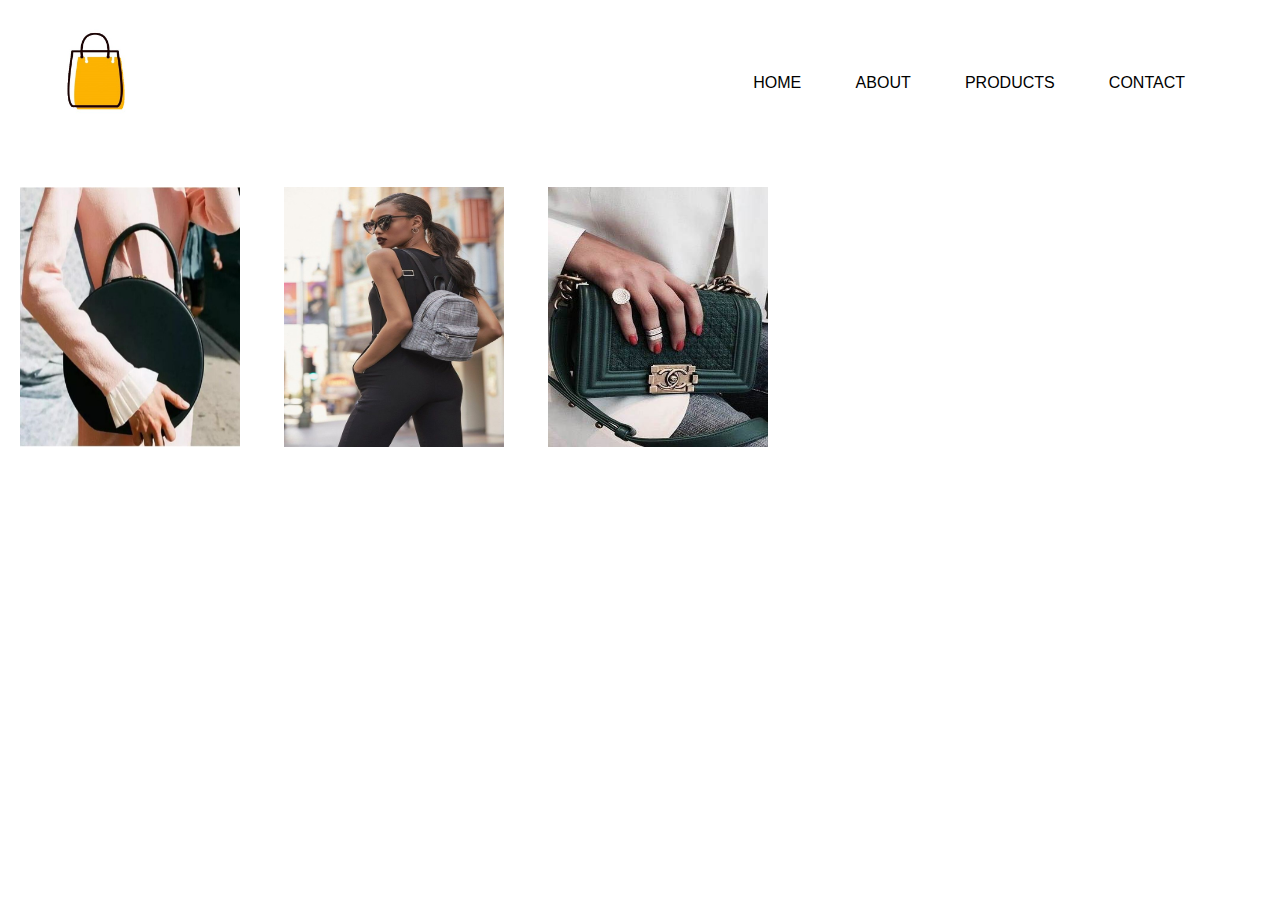
==== index.html @ 6227fddd "add goodie files" ====
<!DOCTYPE html>

<html>
	<head>
		<meta charset = "UTF-8">
		<title>Goodie | Ecommerce Website Design</title>
		<link rel="stylesheet" href="./css/styles.css">
	</head>
	
	<body>
		
		<header>
		<div class = "container">
			<div class = "navbar">
				<div class = "logo">
					<img src = "images/pngtree-shopping-bag-icon.jpg" width = "100px">
				</div>

			<nav>
				<ul>
					<li><a href = "">Home</li>
					<li><a href = "">About</a></li>
					<li><a href = "">Products</a></li>
					<li><a href = "">Contact</a></li>
			
				</ul>
		
			</nav>
			</div>
		</div>
		</header>
		
		<!-----New arrivals----->
			
			<section id = "boxes">
			<div class = "categories">
				<div class = "small-container">
				<div class = "row">
					<div class = "col-1">
					<img src = "images/new7.jpg"></div>
					
					<div class = "col-1">
					<img src = "images/new5.jpg"></div>
					
					<div class = "col-1">
					<img src = "images/new1.jpg"></div>
				
				</div>
				</div>
			</div>
			</section>
		
		
		
		
		
		
		
		
		
		
		


	</body>
</html>
---- css/styles.css ----
body{
	font-family: Arial, Helvitica, sans-serif;
	font-size: 15px;
	line-height:1.5;
	padding: 0;
	margin:0;
}

*{
	margin: 0;
	padding: 0;
	box-sizing: border-box;
}

header a{
	color:black;
	text-decoration:none;
	text-transform:uppercase;
	font-size:16px;
}

.navbar{
	display: flex;
	align-items: center;
	padding: 20px;
}
header nav{
	flex: 1;
	text-align: right;
}
header nav ul{
	display: inline-block;
	list-style-type: none;
}
header nav ul li{
	display: inline-block;
	margin-right: 50px;
	padding-top: 20px;
}
header a:hover{
	color:#black;
	font-weight:bold;
}

.container{
	max-width: 1300px;
	margin: auto;
	padding-left: 25px;
	padding-right: 25px;
}

.categories{
	margin: 20px auto;
	
}

#boxes{
	
	margin-top:left;
	
}

#boxes .col-1{
	display:inline-block;
	float:relative;
	min-width:5%;
	
	
}
#boxes .col-1 img{
	height:300px;
	width:260px;
	padding:20px;
	
}
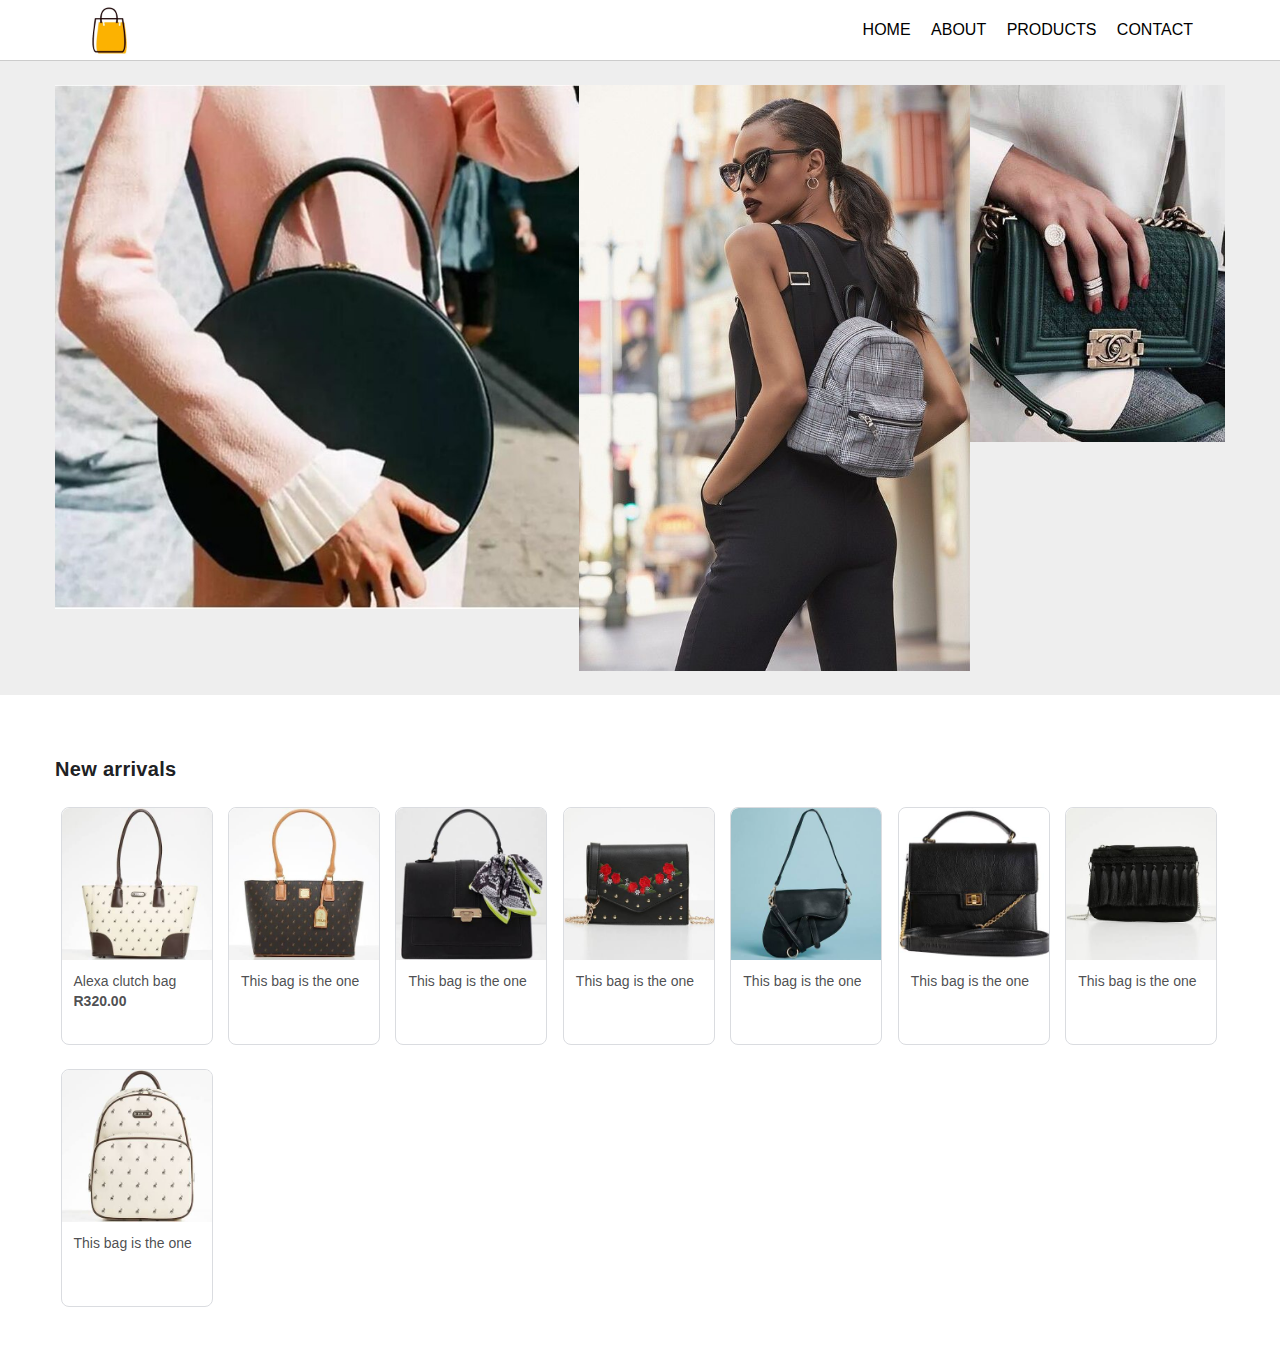
==== commit 723b3570: "small ui updates" ====
--- a/index.html
+++ b/index.html
@@ -1,66 +1,117 @@
 <!DOCTYPE html>
 
 <html>
-	<head>
-		<meta charset = "UTF-8">
-		<title>Goodie | Ecommerce Website Design</title>
-		<link rel="stylesheet" href="./css/styles.css">
-	</head>
-	
-	<body>
-		
-		<header>
-		<div class = "container">
-			<div class = "navbar">
-				<div class = "logo">
-					<img src = "images/pngtree-shopping-bag-icon.jpg" width = "100px">
-				</div>
 
-			<nav>
-				<ul>
-					<li><a href = "">Home</li>
-					<li><a href = "">About</a></li>
-					<li><a href = "">Products</a></li>
-					<li><a href = "">Contact</a></li>
-			
-				</ul>
-		
-			</nav>
-			</div>
-		</div>
-		</header>
-		
-		<!-----New arrivals----->
-			
-			<section id = "boxes">
-			<div class = "categories">
-				<div class = "small-container">
-				<div class = "row">
-					<div class = "col-1">
-					<img src = "images/new7.jpg"></div>
-					
-					<div class = "col-1">
-					<img src = "images/new5.jpg"></div>
-					
-					<div class = "col-1">
-					<img src = "images/new1.jpg"></div>
-				
-				</div>
-				</div>
-			</div>
-			</section>
-		
-		
-		
-		
-		
-		
-		
-		
-		
-		
-		
+<head>
+    <meta charset="UTF-8">
+    <title>Goodie | Ecommerce Website Design</title>
+    <link rel="stylesheet" href="./css/styles.css">
+</head>
 
+<body>
 
-	</body>
+    <div class="header">
+        <div class="container">
+            <div class="logo">
+                <img src="images/pngtree-shopping-bag-icon.jpg">
+            </div>
+            <div class="navbar">
+                <a href="#">Home</a>
+                <a href="#">About</a>
+                <a href="#">Products</a>
+                <a href="#">Contact</a>
+            </div>
+        </div>
+    </div>
+
+    <section class="featured">
+        <div class="container">
+            <div><img src="images/new7.jpg" /></div>
+            <div><img src="images/new5.jpg" /></div>
+            <div><img src="images/new1.jpg" /></div>
+        </div>
+    </section>
+
+    <div class="catalogue">
+        <div class="section-header container">
+            New arrivals
+        </div>
+        <div class="container">
+            
+            <div class="product-container">
+                <div class="product-item">
+                    <div class="product-image"><img src="./images/products/images.jpeg" /></div>
+                    <div class="product-details">
+                        <div class="product-name">Alexa clutch bag</div>
+                        <div class="product-price">R320.00</div>
+                    </div>
+                </div>
+            </div>
+            
+            <div class="product-container">
+                <div class="product-item">
+                    <div class="product-image"><img src="./images/products/images (1).jpeg" /></div>
+                    <div class="product-details">
+                        This bag is the one
+                    </div>
+                </div>
+            </div>
+            
+            <div class="product-container">
+                <div class="product-item">
+                    <div class="product-image"><img src="./images/products/images (2).jpeg" /></div>
+                    <div class="product-details">
+                        This bag is the one
+                    </div>
+                </div>
+            </div>
+            
+            <div class="product-container">
+                <div class="product-item">
+                    <div class="product-image"><img src="./images/products/images (3).jpeg" /></div>
+                    <div class="product-details">
+                        This bag is the one
+                    </div>
+                </div>
+            </div>
+            
+            <div class="product-container">
+                <div class="product-item">
+                    <div class="product-image"><img src="./images/products/images (4).jpeg" /></div>
+                    <div class="product-details">
+                        This bag is the one
+                    </div>
+                </div>
+            </div>
+            
+            <div class="product-container">
+                <div class="product-item">
+                    <div class="product-image"><img src="./images/products/images (5).jpeg" /></div>
+                    <div class="product-details">
+                        This bag is the one
+                    </div>
+                </div>
+            </div>
+            
+            <div class="product-container">
+                <div class="product-item">
+                    <div class="product-image"><img src="./images/products/images (6).jpeg" /></div>
+                    <div class="product-details">
+                        This bag is the one
+                    </div>
+                </div>
+            </div>
+            
+            <div class="product-container">
+                <div class="product-item">
+                    <div class="product-image"><img src="./images/products/images (7).jpeg" /></div>
+                    <div class="product-details">
+                        This bag is the one
+                    </div>
+                </div>
+            </div>
+        </div>
+    </div>
+</body>
+
 </html>--- a/css/styles.css
+++ b/css/styles.css
@@ -1,82 +1,144 @@
-body{
-	font-family: Arial, Helvitica, sans-serif;
-	font-size: 15px;
-	line-height:1.5;
+html, body {
+    font-family:Roboto, HelveticaNeue, Arial, sans-serif;
+	font-size: 16px;
 	padding: 0;
-	margin:0;
+    margin: 0;
+    box-sizing: border-box;
 }
 
-*{
-	margin: 0;
-	padding: 0;
-	box-sizing: border-box;
+.container {
+    width: 100%;
+    max-width: 1170px;
+    margin: auto;
 }
 
-header a{
-	color:black;
-	text-decoration:none;
-	text-transform:uppercase;
-	font-size:16px;
+.header {
+    border-bottom: 1px solid #CCC;
 }
 
-.navbar{
-	display: flex;
-	align-items: center;
-	padding: 20px;
-}
-header nav{
-	flex: 1;
-	text-align: right;
-}
-header nav ul{
-	display: inline-block;
-	list-style-type: none;
-}
-header nav ul li{
-	display: inline-block;
-	margin-right: 50px;
-	padding-top: 20px;
-}
-header a:hover{
-	color:#black;
-	font-weight:bold;
+.header .container {
+    display: flex;
+    justify-content: space-between;
+    align-items: center;
+    padding: 0 24px;
+    box-sizing: border-box;
 }
 
-.container{
-	max-width: 1300px;
-	margin: auto;
-	padding-left: 25px;
-	padding-right: 25px;
+.logo {
+    width: 60px;
 }
 
-.categories{
-	margin: 20px auto;
-	
+img {
+    max-width: 100%;
+    display: block;
 }
 
-#boxes{
-	
-	margin-top:left;
-	
+.navbar {
+    text-transform: uppercase;
 }
 
-#boxes .col-1{
-	display:inline-block;
-	float:relative;
-	min-width:5%;
-	
-	
-}
-#boxes .col-1 img{
-	height:300px;
-	width:260px;
-	padding:20px;
-	
+.navbar a {
+    text-decoration: none;
+    color: black;
+    padding: 8px;
 }
 
+.featured {
+    background: #EEE;
+}
+.featured .container {
+    display: flex;
+    justify-content: space-around;
+    padding: 24px 0;
+}
+.featured div {
+}
+.featured img {
+    max-width: 100%;
+    max-height: 100%;
+    display: block;
+}
 
+.catalogue {
+    padding: 48px 0;
+}
 
+.product-container {
+    padding: 12px 5.5px;
+    display: inline-block;
+}
 
+.product-item {
+    overflow: hidden;
+    margin: 12px;
+    box-sizing: border-box;
+    border: 1px solid #dadce0;
+    border-radius: 8px;
 
+    color: rgba(0, 0, 0, 0.87);
+    cursor: pointer;
+    display: block;
+    font-size:  13px;
+    height: 238px;
+    line-height: 15px;
+    margin-bottom: 0px;
+    margin-left: 0px;
+    margin-right: 0px;
+    margin-top: 0px;
+    position: relative;
+    text-size-adjust: 100%;
+    white-space: nowrap;
+    width: 152px;
+}
 
+.product-image {
+    background-color:rgb(255, 255, 255);
+    box-sizing:border-box;
+    color:rgba(0, 0, 0, 0.87);
+    cursor:pointer;
+    display:inline-block;
+    font-size:13px;
+    height:152px;
+    justify-content:center;
+    line-height:15px;
+    position:relative;
+    text-align:center;
+    text-size-adjust:100%;
+    white-space:nowrap;
+    width:152px;
 
+    border-radius: 8px 8px 0 0;
+    overflow: hidden;
+}
+
+.product-details {
+    color:rgba(32, 33, 36, 0.8);
+    cursor:pointer;
+    display:block;
+    font-size:14px;
+    /* height:82px; */
+    line-height:20px;
+    padding-bottom:8px;
+    padding-left:12px;
+    padding-right:12px;
+    padding-top:8px;
+    text-size-adjust:100%;
+    white-space:nowrap;
+    width:128px;
+}
+
+.product-price {
+    font-weight: bold;
+}
+
+.section-header {
+    color: #202124;
+    font-size: 20px;
+    font-weight: 700;
+    letter-spacing: .3px;
+    line-height: 20px;
+    overflow-x: hidden;
+    text-overflow: ellipsis;
+    white-space: nowrap;
+    padding: 16px;
+}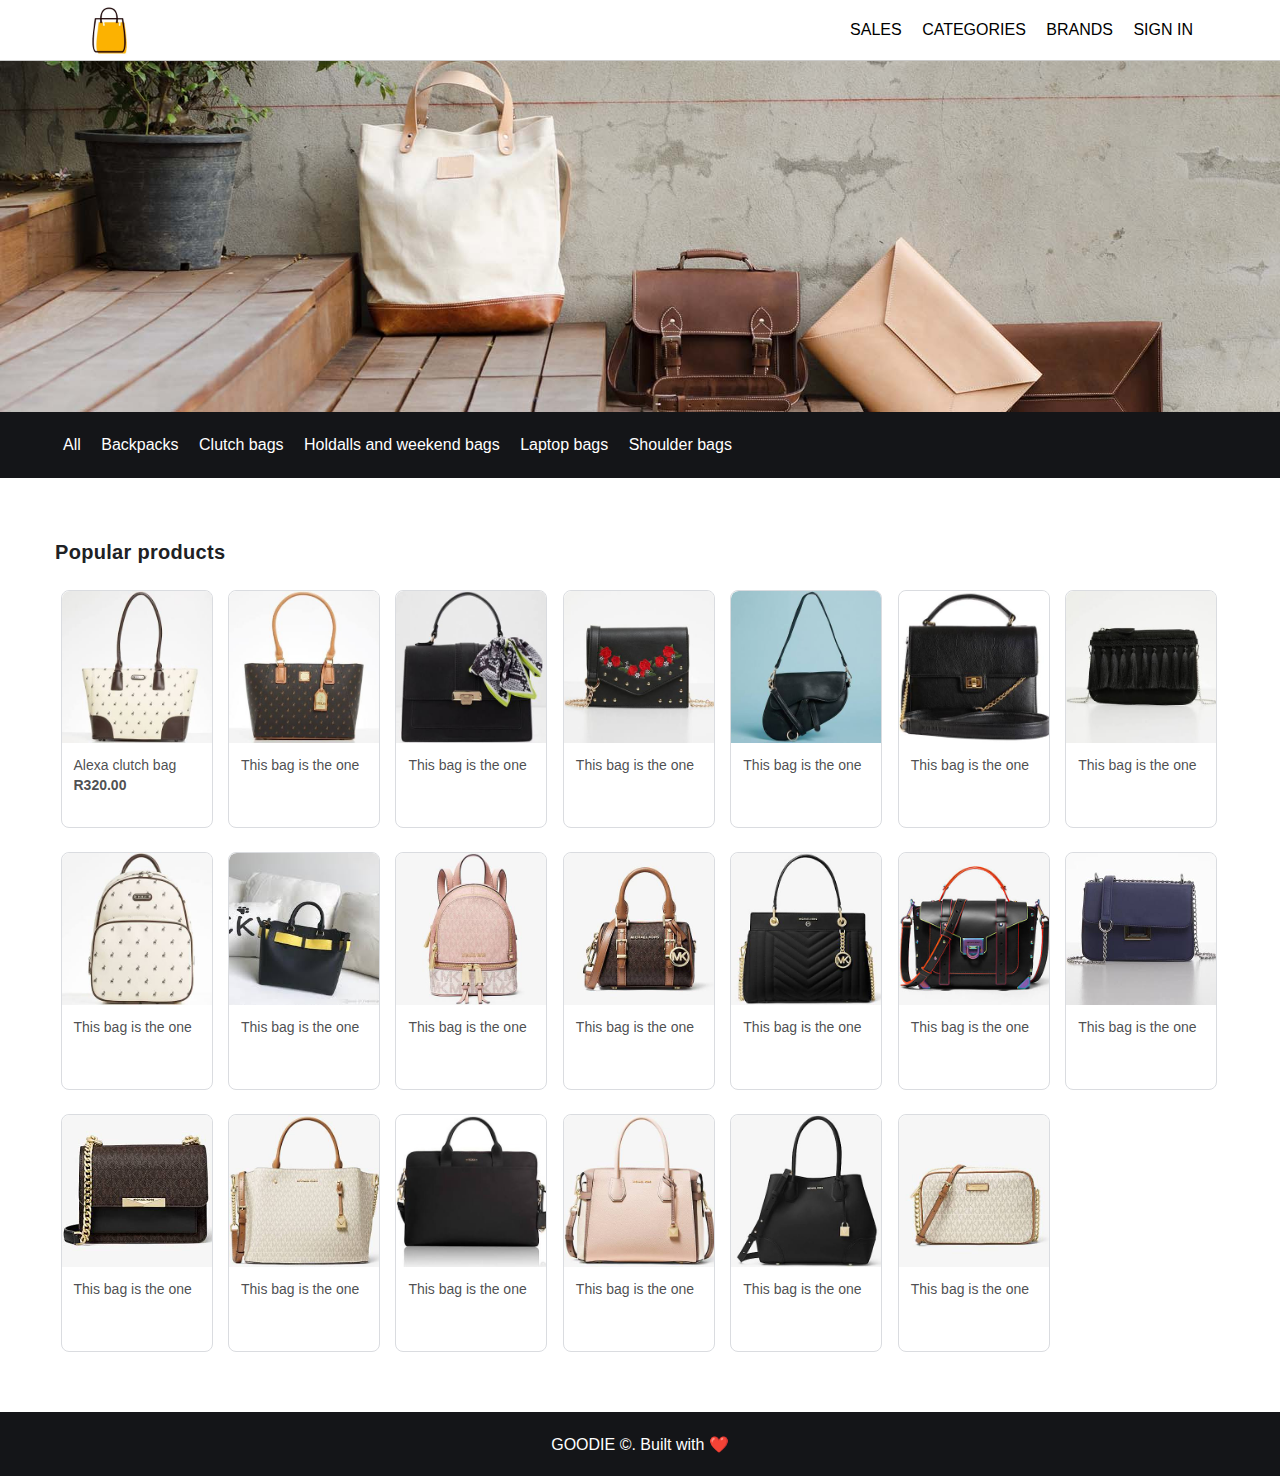
==== commit 7d64af72: "some updates" ====
--- a/index.html
+++ b/index.html
@@ -16,25 +16,32 @@
                 <img src="images/pngtree-shopping-bag-icon.jpg">
             </div>
             <div class="navbar">
-                <a href="#">Home</a>
-                <a href="#">About</a>
-                <a href="#">Products</a>
-                <a href="#">Contact</a>
+                <a href="#">Sales</a>
+                <a href="#">Categories</a>
+                <a href="#">Brands</a>
+                <a href="#">Sign in</a>
             </div>
         </div>
     </div>
 
     <section class="featured">
+        <img src="images/banner.jpg">
+    </section>
+
+    <section class="categories">
         <div class="container">
-            <div><img src="images/new7.jpg" /></div>
-            <div><img src="images/new5.jpg" /></div>
-            <div><img src="images/new1.jpg" /></div>
+            <a href="#" class="category-item">All</a>
+            <a href="#" class="category-item">Backpacks</a>
+            <a href="#" class="category-item">Clutch bags</a>
+            <a href="#" class="category-item">Holdalls and weekend bags</a>
+            <a href="#" class="category-item">Laptop bags</a>
+            <a href="#" class="category-item">Shoulder bags</a>
         </div>
     </section>
 
     <div class="catalogue">
         <div class="section-header container">
-            New arrivals
+            Popular products
         </div>
         <div class="container">
             
@@ -110,7 +117,120 @@
                     </div>
                 </div>
             </div>
-        </div>
+            
+            <div class="product-container">
+                <div class="product-item">
+                    <div class="product-image"><img src="./images/products/images (8).jpeg" /></div>
+                    <div class="product-details">
+                        This bag is the one
+                    </div>
+                </div>
+            </div>
+            
+            <div class="product-container">
+                <div class="product-item">
+                    <div class="product-image"><img src="./images/products/images (9).jpeg" /></div>
+                    <div class="product-details">
+                        This bag is the one
+                    </div>
+                </div>
+            </div>
+            
+            <div class="product-container">
+                <div class="product-item">
+                    <div class="product-image"><img src="./images/products/images (10).jpeg" /></div>
+                    <div class="product-details">
+                        This bag is the one
+                    </div>
+                </div>
+            </div>
+            
+            <div class="product-container">
+                <div class="product-item">
+                    <div class="product-image"><img src="./images/products/images (11).jpeg" /></div>
+                    <div class="product-details">
+                        This bag is the one
+                    </div>
+                </div>
+            </div>
+            
+            <div class="product-container">
+                <div class="product-item">
+                    <div class="product-image"><img src="./images/products/images (12).jpeg" /></div>
+                    <div class="product-details">
+                        This bag is the one
+                    </div>
+                </div>
+            </div>
+            
+            <div class="product-container">
+                <div class="product-item">
+                    <div class="product-image"><img src="./images/products/images (13).jpeg" /></div>
+                    <div class="product-details">
+                        This bag is the one
+                    </div>
+                </div>
+            </div>
+            
+            <div class="product-container">
+                <div class="product-item">
+                    <div class="product-image"><img src="./images/products/images (14).jpeg" /></div>
+                    <div class="product-details">
+                        This bag is the one
+                    </div>
+                </div>
+            </div>
+            
+            <div class="product-container">
+                <div class="product-item">
+                    <div class="product-image"><img src="./images/products/images (15).jpeg" /></div>
+                    <div class="product-details">
+                        This bag is the one
+                    </div>
+                </div>
+            </div>
+            
+            <div class="product-container">
+                <div class="product-item">
+                    <div class="product-image"><img src="./images/products/images (16).jpeg" /></div>
+                    <div class="product-details">
+                        This bag is the one
+                    </div>
+                </div>
+            </div>
+            
+            <div class="product-container">
+                <div class="product-item">
+                    <div class="product-image"><img src="./images/products/images (17).jpeg" /></div>
+                    <div class="product-details">
+                        This bag is the one
+                    </div>
+                </div>
+            </div>
+            
+            <div class="product-container">
+                <div class="product-item">
+                    <div class="product-image"><img src="./images/products/images (18).jpeg" /></div>
+                    <div class="product-details">
+                        This bag is the one
+                    </div>
+                </div>
+            </div>
+            
+            <div class="product-container">
+                <div class="product-item">
+                    <div class="product-image"><img src="./images/products/images (19).jpeg" /></div>
+                    <div class="product-details">
+                        This bag is the one
+                    </div>
+                </div>
+            </div>
+            
+        </div>
+    </div>
+
+    <div class="footer">
+        GOODIE &copy;. Built with ❤️
     </div>
 </body>
 
--- a/css/styles.css
+++ b/css/styles.css
@@ -44,18 +44,18 @@
 }
 
 .featured {
-    background: #EEE;
+    /* background: #EEE; */
 }
 .featured .container {
     display: flex;
     justify-content: space-around;
-    padding: 24px 0;
+    padding: 48px 0;
 }
 .featured div {
 }
 .featured img {
-    max-width: 100%;
-    max-height: 100%;
+    width: 100%;
+    /* max-width: 1170px; */
     display: block;
 }
 
@@ -75,36 +75,20 @@
     border: 1px solid #dadce0;
     border-radius: 8px;
 
-    color: rgba(0, 0, 0, 0.87);
     cursor: pointer;
     display: block;
-    font-size:  13px;
-    height: 238px;
-    line-height: 15px;
-    margin-bottom: 0px;
-    margin-left: 0px;
-    margin-right: 0px;
-    margin-top: 0px;
+    min-height: 238px;
+    margin: 0px;
     position: relative;
-    text-size-adjust: 100%;
-    white-space: nowrap;
     width: 152px;
 }
 
 .product-image {
     background-color:rgb(255, 255, 255);
     box-sizing:border-box;
-    color:rgba(0, 0, 0, 0.87);
-    cursor:pointer;
     display:inline-block;
-    font-size:13px;
     height:152px;
-    justify-content:center;
-    line-height:15px;
     position:relative;
-    text-align:center;
-    text-size-adjust:100%;
-    white-space:nowrap;
     width:152px;
 
     border-radius: 8px 8px 0 0;
@@ -113,15 +97,10 @@
 
 .product-details {
     color:rgba(32, 33, 36, 0.8);
-    cursor:pointer;
     display:block;
     font-size:14px;
-    /* height:82px; */
     line-height:20px;
-    padding-bottom:8px;
-    padding-left:12px;
-    padding-right:12px;
-    padding-top:8px;
+    padding: 8px 12px;
     text-size-adjust:100%;
     white-space:nowrap;
     width:128px;
@@ -141,4 +120,29 @@
     text-overflow: ellipsis;
     white-space: nowrap;
     padding: 16px;
+}
+
+.categories {
+    background: #141518;
+    padding: 24px 0;
+}
+
+.category-item {
+    padding: 6px 8px;
+    color: white;
+    text-decoration: none;
+}
+.category-item.active, .category-item:hover {
+    color: #fdb203;
+}
+
+.footer {
+    background: #141518;
+    text-align: center;
+    color: white;
+    box-sizing: border-box;
+    height: 64px;
+    display: flex;
+    align-items: center;
+    justify-content: center;
 }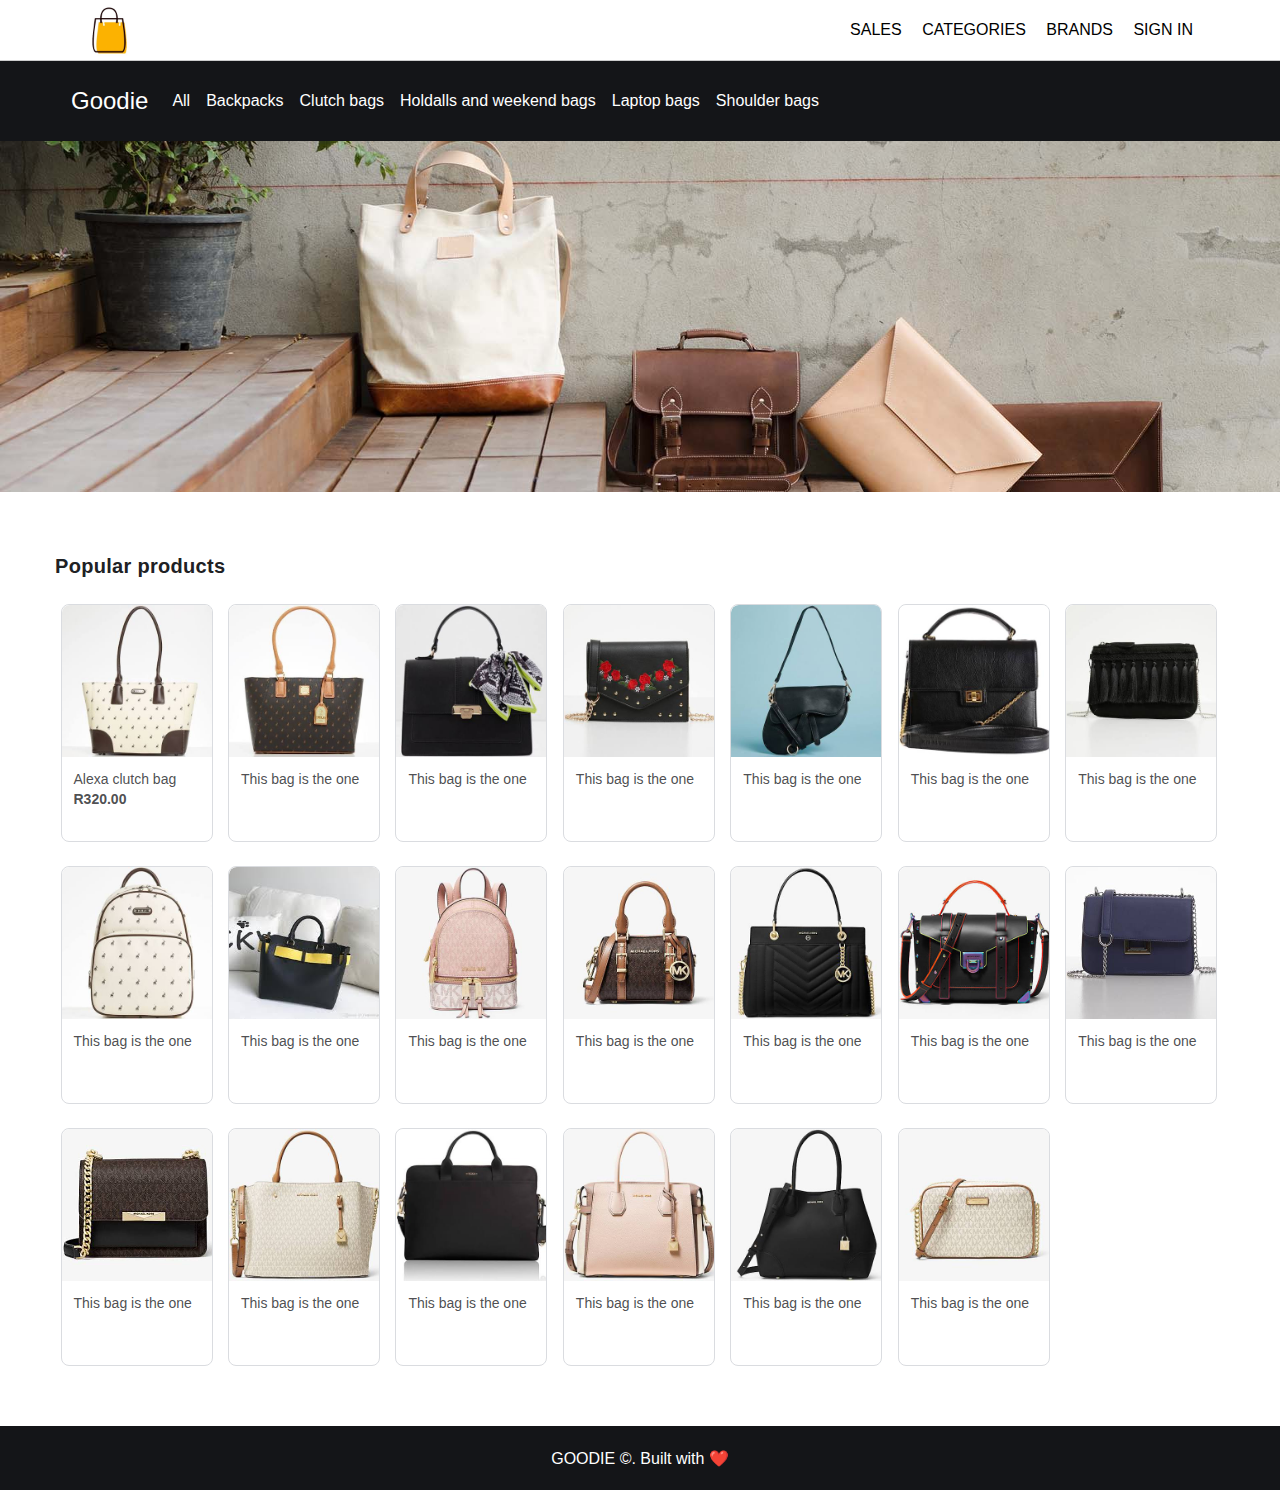
==== commit 503f098e: "move categetories into site title section" ====
--- a/index.html
+++ b/index.html
@@ -24,12 +24,9 @@
         </div>
     </div>
 
-    <section class="featured">
-        <img src="images/banner.jpg">
-    </section>
-
     <section class="categories">
         <div class="container">
+            <span class="title">Goodie</span>
             <a href="#" class="category-item">All</a>
             <a href="#" class="category-item">Backpacks</a>
             <a href="#" class="category-item">Clutch bags</a>
@@ -39,6 +36,10 @@
         </div>
     </section>
 
+    <section class="featured">
+        <img src="images/banner.jpg">
+    </section>
+
     <div class="catalogue">
         <div class="section-header container">
             Popular products
--- a/css/styles.css
+++ b/css/styles.css
@@ -124,7 +124,19 @@
 
 .categories {
     background: #141518;
-    padding: 24px 0;
+    box-sizing: border-box;
+}
+
+.categories .container {
+    height: 80px;
+    display: flex;
+    align-items: center;
+}
+
+.title {
+    font-size: 24px;
+    color: white;
+    padding: 16px;
 }
 
 .category-item {
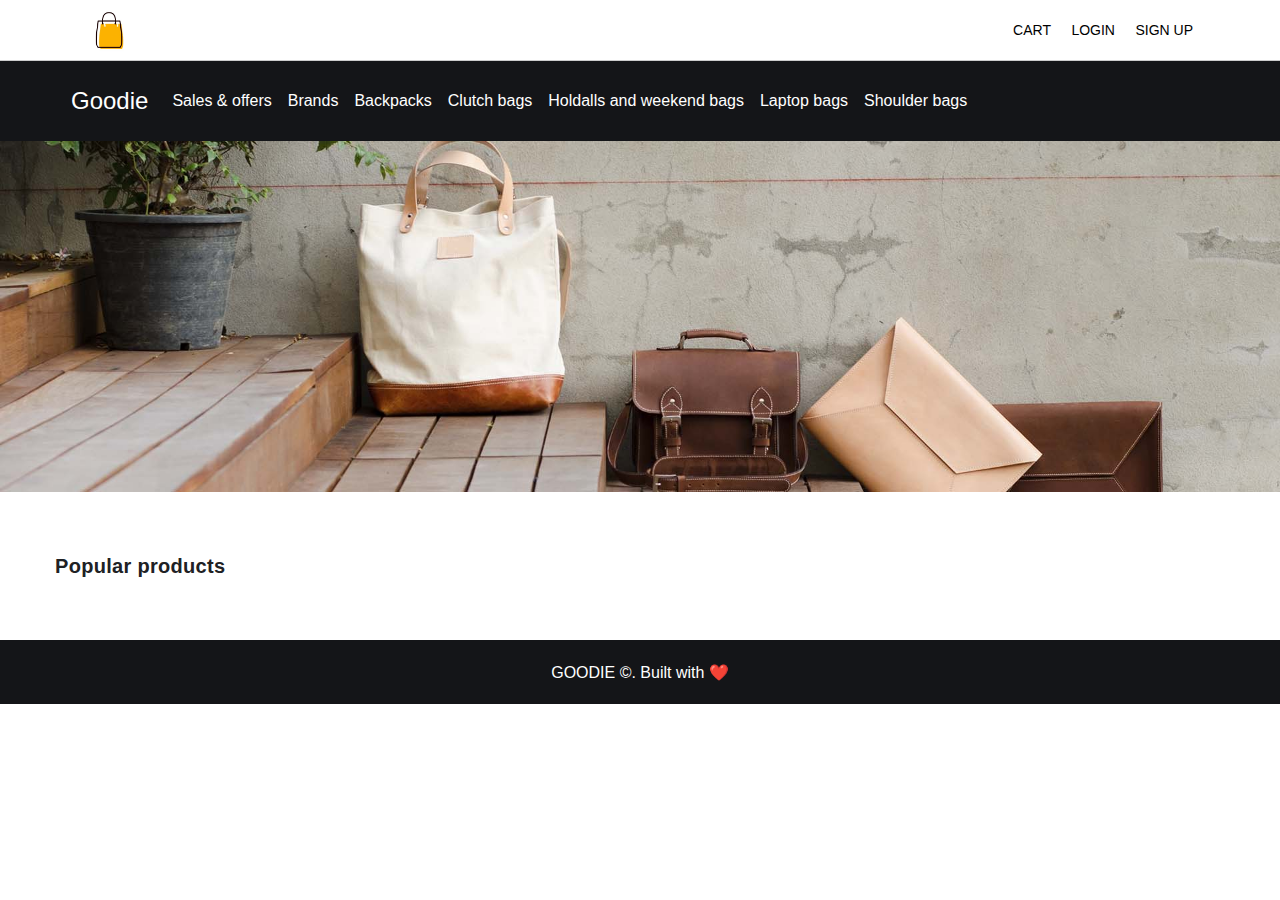
==== commit 96b7aa7f: "added some php" ====
--- a/index.html
+++ b/index.html
@@ -9,25 +9,24 @@
 </head>
 
 <body>
-
     <div class="header">
         <div class="container">
             <div class="logo">
                 <img src="images/pngtree-shopping-bag-icon.jpg">
             </div>
             <div class="navbar">
-                <a href="#">Sales</a>
-                <a href="#">Categories</a>
-                <a href="#">Brands</a>
-                <a href="#">Sign in</a>
+                <a href="#">Cart</a>
+                <a href="#">Login</a>
+                <a href="#">Sign up</a>
             </div>
         </div>
     </div>
 
     <section class="categories">
         <div class="container">
-            <span class="title">Goodie</span>
-            <a href="#" class="category-item">All</a>
+            <span class="site-title">Goodie</span>
+            <a href="#" class="category-item">Sales & offers</a>
+            <a href="#" class="category-item">Brands</a>
             <a href="#" class="category-item">Backpacks</a>
             <a href="#" class="category-item">Clutch bags</a>
             <a href="#" class="category-item">Holdalls and weekend bags</a>
@@ -44,188 +43,7 @@
         <div class="section-header container">
             Popular products
         </div>
-        <div class="container">
-            
-            <div class="product-container">
-                <div class="product-item">
-                    <div class="product-image"><img src="./images/products/images.jpeg" /></div>
-                    <div class="product-details">
-                        <div class="product-name">Alexa clutch bag</div>
-                        <div class="product-price">R320.00</div>
-                    </div>
-                </div>
-            </div>
-            
-            <div class="product-container">
-                <div class="product-item">
-                    <div class="product-image"><img src="./images/products/images (1).jpeg" /></div>
-                    <div class="product-details">
-                        This bag is the one
-                    </div>
-                </div>
-            </div>
-            
-            <div class="product-container">
-                <div class="product-item">
-                    <div class="product-image"><img src="./images/products/images (2).jpeg" /></div>
-                    <div class="product-details">
-                        This bag is the one
-                    </div>
-                </div>
-            </div>
-            
-            <div class="product-container">
-                <div class="product-item">
-                    <div class="product-image"><img src="./images/products/images (3).jpeg" /></div>
-                    <div class="product-details">
-                        This bag is the one
-                    </div>
-                </div>
-            </div>
-            
-            <div class="product-container">
-                <div class="product-item">
-                    <div class="product-image"><img src="./images/products/images (4).jpeg" /></div>
-                    <div class="product-details">
-                        This bag is the one
-                    </div>
-                </div>
-            </div>
-            
-            <div class="product-container">
-                <div class="product-item">
-                    <div class="product-image"><img src="./images/products/images (5).jpeg" /></div>
-                    <div class="product-details">
-                        This bag is the one
-                    </div>
-                </div>
-            </div>
-            
-            <div class="product-container">
-                <div class="product-item">
-                    <div class="product-image"><img src="./images/products/images (6).jpeg" /></div>
-                    <div class="product-details">
-                        This bag is the one
-                    </div>
-                </div>
-            </div>
-            
-            <div class="product-container">
-                <div class="product-item">
-                    <div class="product-image"><img src="./images/products/images (7).jpeg" /></div>
-                    <div class="product-details">
-                        This bag is the one
-                    </div>
-                </div>
-            </div>
-            
-            <div class="product-container">
-                <div class="product-item">
-                    <div class="product-image"><img src="./images/products/images (8).jpeg" /></div>
-                    <div class="product-details">
-                        This bag is the one
-                    </div>
-                </div>
-            </div>
-            
-            <div class="product-container">
-                <div class="product-item">
-                    <div class="product-image"><img src="./images/products/images (9).jpeg" /></div>
-                    <div class="product-details">
-                        This bag is the one
-                    </div>
-                </div>
-            </div>
-            
-            <div class="product-container">
-                <div class="product-item">
-                    <div class="product-image"><img src="./images/products/images (10).jpeg" /></div>
-                    <div class="product-details">
-                        This bag is the one
-                    </div>
-                </div>
-            </div>
-            
-            <div class="product-container">
-                <div class="product-item">
-                    <div class="product-image"><img src="./images/products/images (11).jpeg" /></div>
-                    <div class="product-details">
-                        This bag is the one
-                    </div>
-                </div>
-            </div>
-            
-            <div class="product-container">
-                <div class="product-item">
-                    <div class="product-image"><img src="./images/products/images (12).jpeg" /></div>
-                    <div class="product-details">
-                        This bag is the one
-                    </div>
-                </div>
-            </div>
-            
-            <div class="product-container">
-                <div class="product-item">
-                    <div class="product-image"><img src="./images/products/images (13).jpeg" /></div>
-                    <div class="product-details">
-                        This bag is the one
-                    </div>
-                </div>
-            </div>
-            
-            <div class="product-container">
-                <div class="product-item">
-                    <div class="product-image"><img src="./images/products/images (14).jpeg" /></div>
-                    <div class="product-details">
-                        This bag is the one
-                    </div>
-                </div>
-            </div>
-            
-            <div class="product-container">
-                <div class="product-item">
-                    <div class="product-image"><img src="./images/products/images (15).jpeg" /></div>
-                    <div class="product-details">
-                        This bag is the one
-                    </div>
-                </div>
-            </div>
-            
-            <div class="product-container">
-                <div class="product-item">
-                    <div class="product-image"><img src="./images/products/images (16).jpeg" /></div>
-                    <div class="product-details">
-                        This bag is the one
-                    </div>
-                </div>
-            </div>
-            
-            <div class="product-container">
-                <div class="product-item">
-                    <div class="product-image"><img src="./images/products/images (17).jpeg" /></div>
-                    <div class="product-details">
-                        This bag is the one
-                    </div>
-                </div>
-            </div>
-            
-            <div class="product-container">
-                <div class="product-item">
-                    <div class="product-image"><img src="./images/products/images (18).jpeg" /></div>
-                    <div class="product-details">
-                        This bag is the one
-                    </div>
-                </div>
-            </div>
-            
-            <div class="product-container">
-                <div class="product-item">
-                    <div class="product-image"><img src="./images/products/images (19).jpeg" /></div>
-                    <div class="product-details">
-                        This bag is the one
-                    </div>
-                </div>
-            </div>
+        <div class="products container">
             
         </div>
     </div>
@@ -233,6 +51,37 @@
     <div class="footer">
         GOODIE &copy;. Built with ❤️
     </div>
+
+    <script>
+        const buildElement = html => {
+            const template = document.createElement('template')
+            template.innerHTML = html
+            console.log('template', template.content)
+            return template.content
+        }
+        // get products
+        fetch('http://localhost:8080/goodie/api/').then(function(response) {
+            return response.json()
+        }).then(function(data) {
+            console.log(data)
+            const productsContainer = document.querySelector('.products.container')
+            console.log('productsContainer', productsContainer)
+            data.forEach(product => {
+                productsContainer.append(buildElement(`
+                    <div class="product-container">
+                        <div class="product-item">
+                            <div class="product-image"><img src="images/products/${product.image}" /></div>
+                            <div class="product-details">
+                                ${product.name}
+                            </div>
+                        </div>
+                    </div>
+                `))
+            })
+        }).catch(function() {
+            // there is an error. do something about it
+        });
+    </script>
 </body>
 
 </html>--- a/css/styles.css
+++ b/css/styles.css
@@ -10,6 +10,12 @@
     width: 100%;
     max-width: 1170px;
     margin: auto;
+}
+
+.site-title {
+    font-size: 24px;
+    color: white;
+    padding: 16px;
 }
 
 .header {
@@ -25,7 +31,8 @@
 }
 
 .logo {
-    width: 60px;
+    width: 48px;
+    padding: 6px;
 }
 
 img {
@@ -41,21 +48,17 @@
     text-decoration: none;
     color: black;
     padding: 8px;
+    font-size: 14px;
 }
 
-.featured {
-    /* background: #EEE; */
-}
 .featured .container {
     display: flex;
     justify-content: space-around;
     padding: 48px 0;
 }
-.featured div {
-}
+
 .featured img {
     width: 100%;
-    /* max-width: 1170px; */
     display: block;
 }
 
@@ -101,9 +104,8 @@
     font-size:14px;
     line-height:20px;
     padding: 8px 12px;
-    text-size-adjust:100%;
-    white-space:nowrap;
-    width:128px;
+    text-size-adjust: 100%;
+    width: 128px;
 }
 
 .product-price {
@@ -133,12 +135,6 @@
     align-items: center;
 }
 
-.title {
-    font-size: 24px;
-    color: white;
-    padding: 16px;
-}
-
 .category-item {
     padding: 6px 8px;
     color: white;
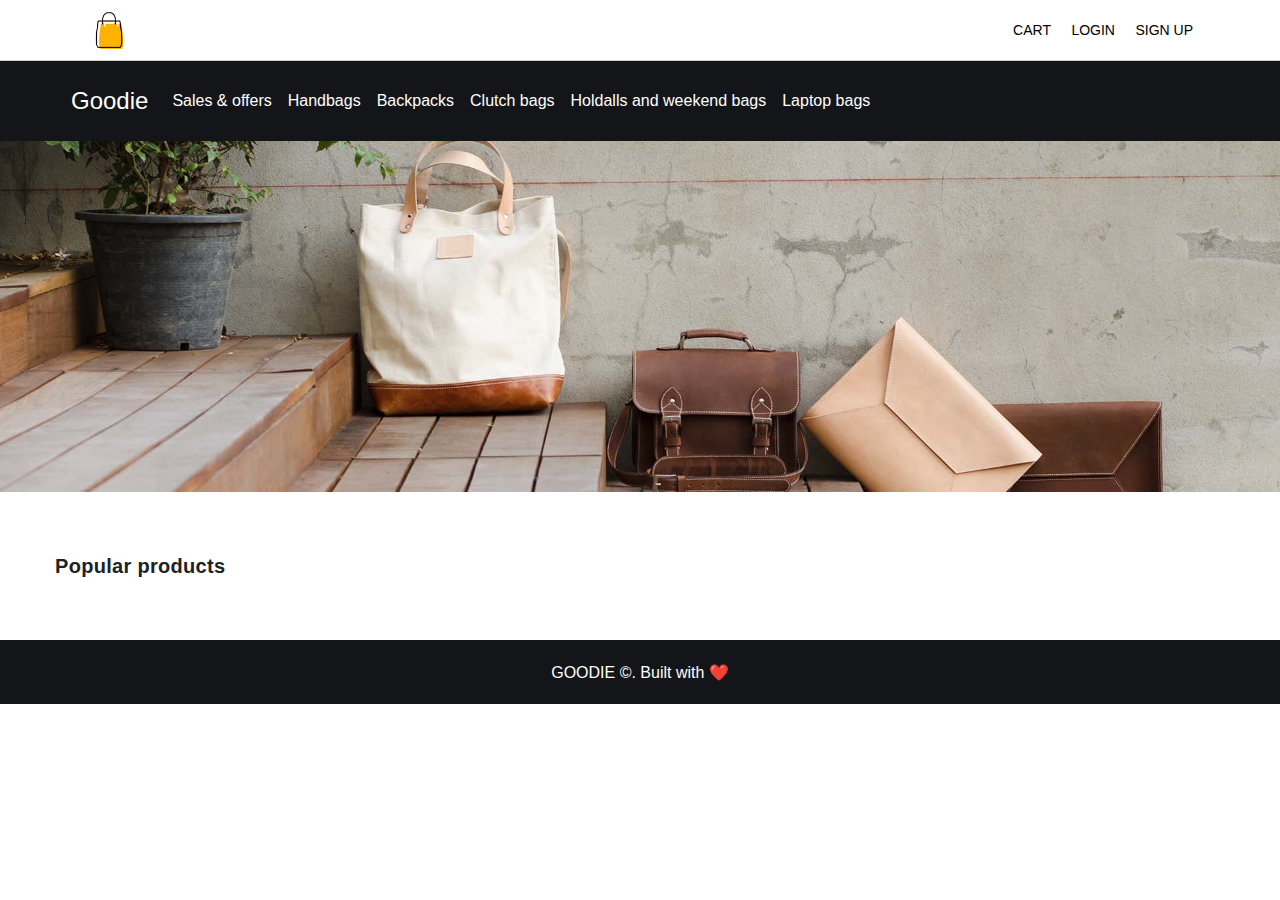
==== commit fd465711: "junior linting" ====
--- a/index.html
+++ b/index.html
@@ -1,87 +1,77 @@
 <!DOCTYPE html>
+<html>
+    <head>
+        <meta charset="UTF-8">
+        <title>Goodie | Ecommerce Website Design</title>
+        <link rel="stylesheet" href="./css/styles.css">
+    </head>
 
-<html>
-
-<head>
-    <meta charset="UTF-8">
-    <title>Goodie | Ecommerce Website Design</title>
-    <link rel="stylesheet" href="./css/styles.css">
-</head>
-
-<body>
-    <div class="header">
-        <div class="container">
-            <div class="logo">
-                <img src="images/pngtree-shopping-bag-icon.jpg">
-            </div>
-            <div class="navbar">
-                <a href="#">Cart</a>
-                <a href="#">Login</a>
-                <a href="#">Sign up</a>
+    <body>
+        <div class="header">
+            <div class="container">
+                <div class="logo">
+                    <img src="images/pngtree-shopping-bag-icon.jpg">
+                </div>
+                <div class="navbar">
+                    <a href="#">Cart</a>
+                    <a href="#">Login</a>
+                    <a href="#">Sign up</a>
+                </div>
             </div>
         </div>
-    </div>
 
-    <section class="categories">
-        <div class="container">
-            <span class="site-title">Goodie</span>
-            <a href="#" class="category-item">Sales & offers</a>
-            <a href="#" class="category-item">Brands</a>
-            <a href="#" class="category-item">Backpacks</a>
-            <a href="#" class="category-item">Clutch bags</a>
-            <a href="#" class="category-item">Holdalls and weekend bags</a>
-            <a href="#" class="category-item">Laptop bags</a>
-            <a href="#" class="category-item">Shoulder bags</a>
+        <section class="categories">
+            <div class="container">
+                <span class="site-title">Goodie</span>
+                <a href="#" class="category-item">Sales & offers</a>
+                <a href="#" class="category-item">Handbags</a>
+                <a href="#" class="category-item">Backpacks</a>
+                <a href="#" class="category-item">Clutch bags</a>
+                <a href="#" class="category-item">Holdalls and weekend bags</a>
+                <a href="#" class="category-item">Laptop bags</a>
+            </div>
+        </section>
+
+        <section class="featured"><img src="images/banner.jpg"></section>
+
+        <div class="catalogue">
+            <div class="section-header container">
+                Popular products
+            </div>
+            <div class="products container"></div>
         </div>
-    </section>
 
-    <section class="featured">
-        <img src="images/banner.jpg">
-    </section>
+        <div class="footer">GOODIE &copy;. Built with ❤️</div>
 
-    <div class="catalogue">
-        <div class="section-header container">
-            Popular products
-        </div>
-        <div class="products container">
+        <script>
+            function buildElement (html) {
+                const template = document.createElement('template')
+                template.innerHTML = html
+                return template.content
+            }
             
-        </div>
-    </div>
-
-    <div class="footer">
-        GOODIE &copy;. Built with ❤️
-    </div>
-
-    <script>
-        const buildElement = html => {
-            const template = document.createElement('template')
-            template.innerHTML = html
-            console.log('template', template.content)
-            return template.content
-        }
-        // get products
-        fetch('http://localhost:8080/goodie/api/').then(function(response) {
-            return response.json()
-        }).then(function(data) {
-            console.log(data)
-            const productsContainer = document.querySelector('.products.container')
-            console.log('productsContainer', productsContainer)
-            data.forEach(product => {
-                productsContainer.append(buildElement(`
-                    <div class="product-container">
-                        <div class="product-item">
-                            <div class="product-image"><img src="images/products/${product.image}" /></div>
-                            <div class="product-details">
-                                ${product.name}
+            // get products
+            fetch('http://localhost:8080/goodie/api/').then(function(response) {
+                return response.json()
+            }).then(function(data) {
+                const productsContainer = document.querySelector('.products.container')
+                data.forEach(function(product) {
+                    const productElement = buildElement(`
+                        <div class="product-container">
+                            <div class="product-item">
+                                <div class="product-image"><img src="images/products/${product.image}" /></div>
+                                <div class="product-details">
+                                    ${product.name}
+                                </div>
                             </div>
                         </div>
-                    </div>
-                `))
+                    `)
+                    productsContainer.append(productElement)
+                })
+            }).catch(function() {
+                // there is an error. do something about it
+                console.log('There was an error while attempting to fetch products. Do something about it')
             })
-        }).catch(function() {
-            // there is an error. do something about it
-        });
-    </script>
-</body>
-
+        </script>
+    </body>
 </html>--- a/css/styles.css
+++ b/css/styles.css
@@ -139,6 +139,7 @@
     padding: 6px 8px;
     color: white;
     text-decoration: none;
+    white-space: nowrap;
 }
 .category-item.active, .category-item:hover {
     color: #fdb203;
